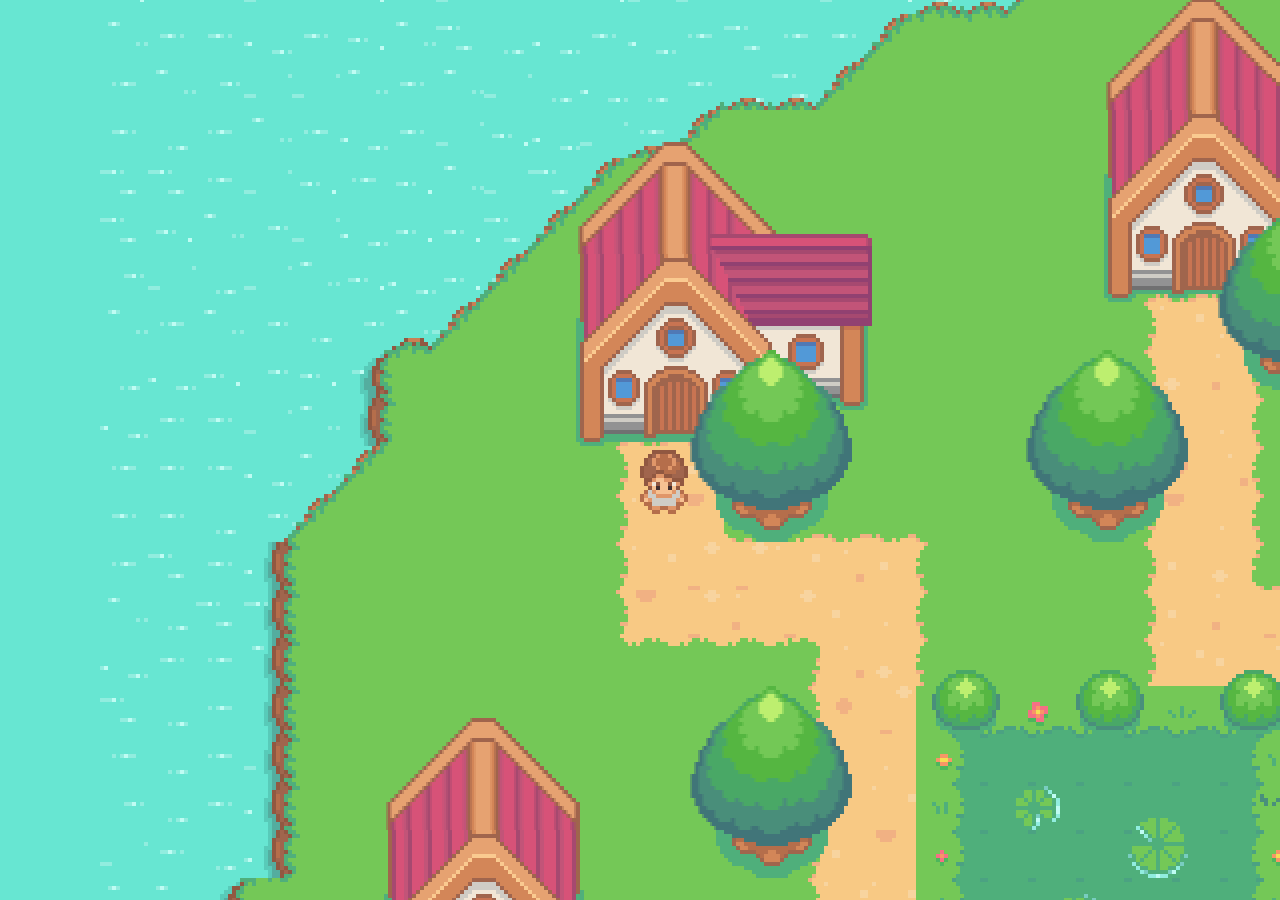
==== index.html @ 1d129493 "Grim Island static page" ====
<!DOCTYPE html><html lang="auto"><head><meta charSet="utf-8"/><meta name="viewport" content="width=device-width, initial-scale=1"/><link rel="stylesheet" href="/_next/static/css/6951ca8acd15903d.css" data-precedence="next"/><link rel="preload" as="script" fetchPriority="low" href="/_next/static/chunks/webpack-1c9603b7d2042f8e.js"/><script src="/_next/static/chunks/fd9d1056-6ea706ae31f9bc65.js" async=""></script><script src="/_next/static/chunks/23-ec4251ecdf810afa.js" async=""></script><script src="/_next/static/chunks/main-app-a40d16d8e5007010.js" async=""></script><script src="/_next/static/chunks/451-b7d86931d96db1ef.js" async=""></script><script src="/_next/static/chunks/app/page-04abd3bf579aa982.js" async=""></script><title>Grim Island</title><meta name="description" content="Grim Island is an MMO (Massive Multiplayer Online) game that features survival, resource management, stamina, hunger and thirst, animal breeding, action battles against monsters and players, social interaction and exploration."/><link rel="icon" href="/favicon.ico" type="image/x-icon" sizes="16x16"/><script src="/_next/static/chunks/polyfills-78c92fac7aa8fdd8.js" noModule=""></script></head><body class="__className_aaf875"><style data-emotion="css sfeprt">.css-sfeprt{width:100%;height:100%;background:#67E6D2;position:relative;}</style><div class="MuiBox-root css-sfeprt"><style data-emotion="css dgmsnk">.css-dgmsnk{top:0;left:0;z-index:0;position:absolute;background:transparent;width:100%;height:100%;background-image:url(/_next/static/media/terrain.efb0f998.png);-webkit-background-position:0px 0px;background-position:0px 0px;background-repeat:no-repeat;}</style><div class="MuiBox-root css-dgmsnk"></div><style data-emotion="css m238lt">.css-m238lt{position:absolute;z-index:1;left:0;top:0;display:inline-block;background:url(/_next/static/media/down.1079eea5.png);background-repeat:no-repeat;width:48px;height:68px;-webkit-background-position:-0px -0px;background-position:-0px -0px;}</style><div class="MuiBox-root css-m238lt"></div><style data-emotion="css 7clo85">.css-7clo85{width:100%;height:100%;position:absolute;top:0;left:0;background:transparent;color:transparent;border:none;outline:none;z-index:3;}</style><div class="MuiBox-root css-7clo85"></div><style data-emotion="css eqay6m">.css-eqay6m{top:0;left:-10px;z-index:2;position:absolute;background:transparent;width:100%;height:100%;background-image:url(/_next/static/media/foreground.a6e61299.png);-webkit-background-position:0px 0px;background-position:0px 0px;background-repeat:no-repeat;opacity:0.55;}</style><div class="MuiBox-root css-eqay6m"></div></div><script src="/_next/static/chunks/webpack-1c9603b7d2042f8e.js" async=""></script><script>(self.__next_f=self.__next_f||[]).push([0]);self.__next_f.push([2,null])</script><script>self.__next_f.push([1,"1:HL[\"/_next/static/css/6951ca8acd15903d.css\",\"style\"]\n"])</script><script>self.__next_f.push([1,"2:I[5751,[],\"\"]\n4:I[6513,[],\"ClientPageRoot\"]\n5:I[752,[\"451\",\"static/chunks/451-b7d86931d96db1ef.js\",\"931\",\"static/chunks/app/page-04abd3bf579aa982.js\"],\"default\"]\n6:I[9275,[],\"\"]\n7:I[1343,[],\"\"]\n9:I[6130,[],\"\"]\na:[]\n"])</script><script>self.__next_f.push([1,"0:[[[\"$\",\"link\",\"0\",{\"rel\":\"stylesheet\",\"href\":\"/_next/static/css/6951ca8acd15903d.css\",\"precedence\":\"next\",\"crossOrigin\":\"$undefined\"}]],[\"$\",\"$L2\",null,{\"buildId\":\"YFWDScAECFGtNjit49WVN\",\"assetPrefix\":\"\",\"initialCanonicalUrl\":\"/\",\"initialTree\":[\"\",{\"children\":[\"__PAGE__\",{}]},\"$undefined\",\"$undefined\",true],\"initialSeedData\":[\"\",{\"children\":[\"__PAGE__\",{},[[\"$L3\",[\"$\",\"$L4\",null,{\"props\":{\"params\":{},\"searchParams\":{}},\"Component\":\"$5\"}]],null],null]},[[\"$\",\"html\",null,{\"lang\":\"auto\",\"children\":[\"$\",\"body\",null,{\"className\":\"__className_aaf875\",\"children\":[\"$\",\"$L6\",null,{\"parallelRouterKey\":\"children\",\"segmentPath\":[\"children\"],\"error\":\"$undefined\",\"errorStyles\":\"$undefined\",\"errorScripts\":\"$undefined\",\"template\":[\"$\",\"$L7\",null,{}],\"templateStyles\":\"$undefined\",\"templateScripts\":\"$undefined\",\"notFound\":[[\"$\",\"title\",null,{\"children\":\"404: This page could not be found.\"}],[\"$\",\"div\",null,{\"style\":{\"fontFamily\":\"system-ui,\\\"Segoe UI\\\",Roboto,Helvetica,Arial,sans-serif,\\\"Apple Color Emoji\\\",\\\"Segoe UI Emoji\\\"\",\"height\":\"100vh\",\"textAlign\":\"center\",\"display\":\"flex\",\"flexDirection\":\"column\",\"alignItems\":\"center\",\"justifyContent\":\"center\"},\"children\":[\"$\",\"div\",null,{\"children\":[[\"$\",\"style\",null,{\"dangerouslySetInnerHTML\":{\"__html\":\"body{color:#000;background:#fff;margin:0}.next-error-h1{border-right:1px solid rgba(0,0,0,.3)}@media (prefers-color-scheme:dark){body{color:#fff;background:#000}.next-error-h1{border-right:1px solid rgba(255,255,255,.3)}}\"}}],[\"$\",\"h1\",null,{\"className\":\"next-error-h1\",\"style\":{\"display\":\"inline-block\",\"margin\":\"0 20px 0 0\",\"padding\":\"0 23px 0 0\",\"fontSize\":24,\"fontWeight\":500,\"verticalAlign\":\"top\",\"lineHeight\":\"49px\"},\"children\":\"404\"}],[\"$\",\"div\",null,{\"style\":{\"display\":\"inline-block\"},\"children\":[\"$\",\"h2\",null,{\"style\":{\"fontSize\":14,\"fontWeight\":400,\"lineHeight\":\"49px\",\"margin\":0},\"children\":\"This page could not be found.\"}]}]]}]}]],\"notFoundStyles\":[],\"styles\":null}]}]}],null],null],\"couldBeIntercepted\":false,\"initialHead\":[false,\"$L8\"],\"globalErrorComponent\":\"$9\",\"missingSlots\":\"$Wa\"}]]\n"])</script><script>self.__next_f.push([1,"8:[[\"$\",\"meta\",\"0\",{\"name\":\"viewport\",\"content\":\"width=device-width, initial-scale=1\"}],[\"$\",\"meta\",\"1\",{\"charSet\":\"utf-8\"}],[\"$\",\"title\",\"2\",{\"children\":\"Grim Island\"}],[\"$\",\"meta\",\"3\",{\"name\":\"description\",\"content\":\"Grim Island is an MMO (Massive Multiplayer Online) game that features survival, resource management, stamina, hunger and thirst, animal breeding, action battles against monsters and players, social interaction and exploration.\"}],[\"$\",\"link\",\"4\",{\"rel\":\"icon\",\"href\":\"/favicon.ico\",\"type\":\"image/x-icon\",\"sizes\":\"16x16\"}]]\n3:null\n"])</script></body></html>
---- _next/static/css/6951ca8acd15903d.css ----
@font-face{font-family:__Inter_aaf875;font-style:normal;font-weight:100 900;font-display:swap;src:url(/_next/static/media/ec159349637c90ad-s.woff2) format("woff2");unicode-range:u+0460-052f,u+1c80-1c88,u+20b4,u+2de0-2dff,u+a640-a69f,u+fe2e-fe2f}@font-face{font-family:__Inter_aaf875;font-style:normal;font-weight:100 900;font-display:swap;src:url(/_next/static/media/513657b02c5c193f-s.woff2) format("woff2");unicode-range:u+0301,u+0400-045f,u+0490-0491,u+04b0-04b1,u+2116}@font-face{font-family:__Inter_aaf875;font-style:normal;font-weight:100 900;font-display:swap;src:url(/_next/static/media/fd4db3eb5472fc27-s.woff2) format("woff2");unicode-range:u+1f??}@font-face{font-family:__Inter_aaf875;font-style:normal;font-weight:100 900;font-display:swap;src:url(/_next/static/media/51ed15f9841b9f9d-s.woff2) format("woff2");unicode-range:u+0370-0377,u+037a-037f,u+0384-038a,u+038c,u+038e-03a1,u+03a3-03ff}@font-face{font-family:__Inter_aaf875;font-style:normal;font-weight:100 900;font-display:swap;src:url(/_next/static/media/05a31a2ca4975f99-s.woff2) format("woff2");unicode-range:u+0102-0103,u+0110-0111,u+0128-0129,u+0168-0169,u+01a0-01a1,u+01af-01b0,u+0300-0301,u+0303-0304,u+0308-0309,u+0323,u+0329,u+1ea0-1ef9,u+20ab}@font-face{font-family:__Inter_aaf875;font-style:normal;font-weight:100 900;font-display:swap;src:url(/_next/static/media/d6b16ce4a6175f26-s.woff2) format("woff2");unicode-range:u+0100-02af,u+0304,u+0308,u+0329,u+1e00-1e9f,u+1ef2-1eff,u+2020,u+20a0-20ab,u+20ad-20c0,u+2113,u+2c60-2c7f,u+a720-a7ff}@font-face{font-family:__Inter_aaf875;font-style:normal;font-weight:100 900;font-display:swap;src:url(/_next/static/media/c9a5bc6a7c948fb0-s.p.woff2) format("woff2");unicode-range:u+00??,u+0131,u+0152-0153,u+02bb-02bc,u+02c6,u+02da,u+02dc,u+0304,u+0308,u+0329,u+2000-206f,u+2074,u+20ac,u+2122,u+2191,u+2193,u+2212,u+2215,u+feff,u+fffd}@font-face{font-family:__Inter_Fallback_aaf875;src:local("Arial");ascent-override:90.49%;descent-override:22.56%;line-gap-override:0.00%;size-adjust:107.06%}.__className_aaf875{font-family:__Inter_aaf875,__Inter_Fallback_aaf875;font-style:normal}:root{--max-width:1100px;--border-radius:12px;--font-mono:ui-monospace,Menlo,Monaco,"Cascadia Mono","Segoe UI Mono","Roboto Mono","Oxygen Mono","Ubuntu Monospace","Source Code Pro","Fira Mono","Droid Sans Mono","Courier New",monospace;--foreground-rgb:0,0,0;--background-start-rgb:214,219,220;--background-end-rgb:255,255,255;--primary-glow:conic-gradient(from 180deg at 50% 50%,#16abff33 0deg,#0885ff33 55deg,#54d6ff33 120deg,#0071ff33 160deg,transparent 360deg);--secondary-glow:radial-gradient(#fff,hsla(0,0%,100%,0));--tile-start-rgb:239,245,249;--tile-end-rgb:228,232,233;--tile-border:conic-gradient(#00000080,#00000040,#00000030,#00000020,#00000010,#00000010,#00000080);--callout-rgb:238,240,241;--callout-border-rgb:172,175,176;--card-rgb:180,185,188;--card-border-rgb:131,134,135}@media (prefers-color-scheme:dark){:root{--foreground-rgb:255,255,255;--background-start-rgb:0,0,0;--background-end-rgb:0,0,0;--primary-glow:radial-gradient(rgba(1,65,255,.4),rgba(1,65,255,0));--secondary-glow:linear-gradient(to bottom right,rgba(1,65,255,0),rgba(1,65,255,0),rgba(1,65,255,.3));--tile-start-rgb:2,13,46;--tile-end-rgb:2,5,19;--tile-border:conic-gradient(#ffffff80,#ffffff40,#ffffff30,#ffffff20,#ffffff10,#ffffff10,#ffffff80);--callout-rgb:20,20,20;--callout-border-rgb:108,108,108;--card-rgb:100,100,100;--card-border-rgb:200,200,200}}*{box-sizing:border-box;padding:0;margin:0}body,html{max-width:100vw;height:100vh;overflow-x:hidden}body{color:rgb(var(--foreground-rgb));background:linear-gradient(to bottom,transparent,rgb(var(--background-end-rgb))) rgb(var(--background-start-rgb))}a{color:inherit;text-decoration:none}@media (prefers-color-scheme:dark){html{color-scheme:dark}}
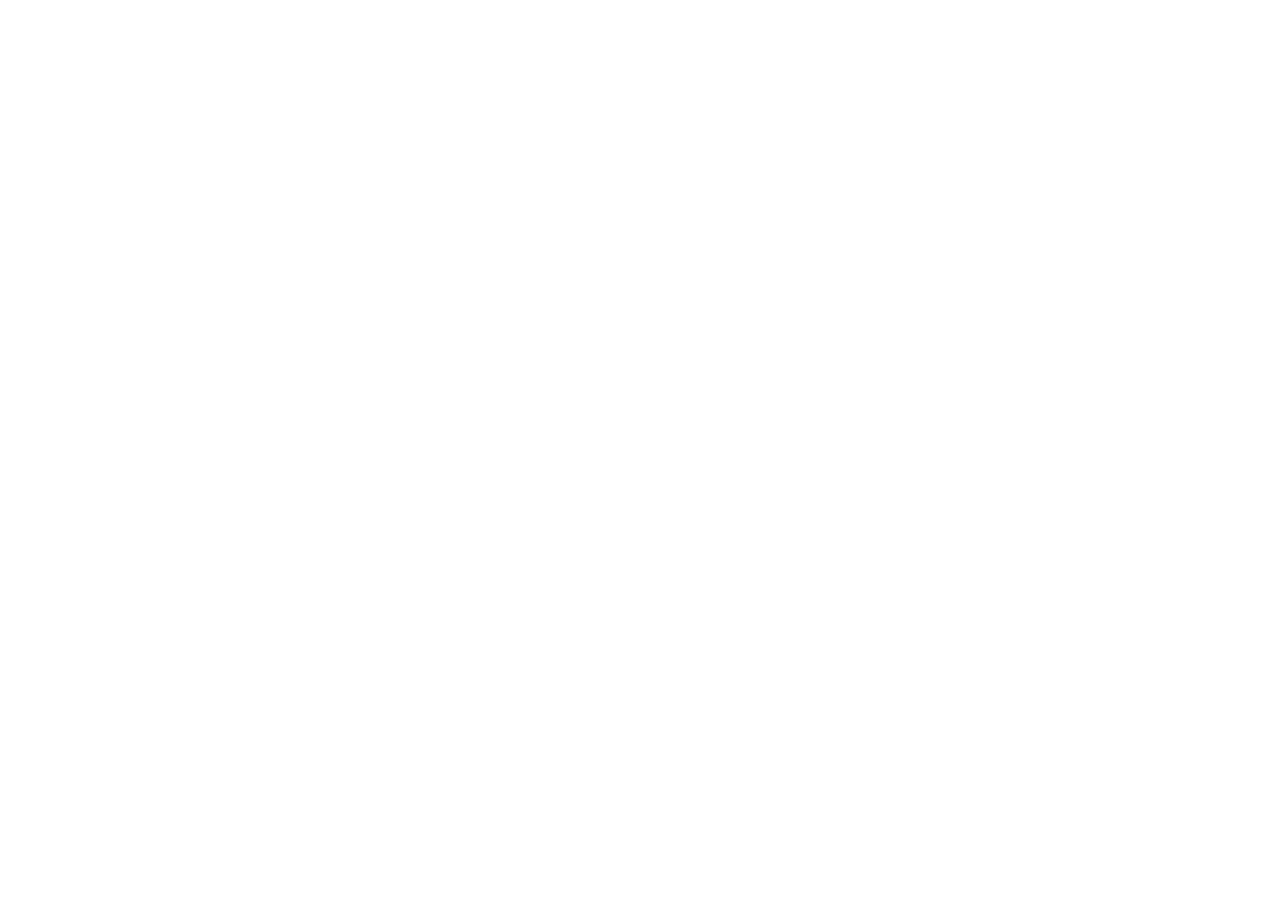
==== commit 26cccbcc: "* Correção no caminho base do projeto" ====
--- a/index.html
+++ b/index.html
@@ -1 +1 @@
-<!DOCTYPE html><html lang="auto"><head><meta charSet="utf-8"/><meta name="viewport" content="width=device-width, initial-scale=1"/><link rel="stylesheet" href="/_next/static/css/6951ca8acd15903d.css" data-precedence="next"/><link rel="preload" as="script" fetchPriority="low" href="/_next/static/chunks/webpack-1c9603b7d2042f8e.js"/><script src="/_next/static/chunks/fd9d1056-6ea706ae31f9bc65.js" async=""></script><script src="/_next/static/chunks/23-ec4251ecdf810afa.js" async=""></script><script src="/_next/static/chunks/main-app-a40d16d8e5007010.js" async=""></script><script src="/_next/static/chunks/451-b7d86931d96db1ef.js" async=""></script><script src="/_next/static/chunks/app/page-04abd3bf579aa982.js" async=""></script><title>Grim Island</title><meta name="description" content="Grim Island is an MMO (Massive Multiplayer Online) game that features survival, resource management, stamina, hunger and thirst, animal breeding, action battles against monsters and players, social interaction and exploration."/><link rel="icon" href="/favicon.ico" type="image/x-icon" sizes="16x16"/><script src="/_next/static/chunks/polyfills-78c92fac7aa8fdd8.js" noModule=""></script></head><body class="__className_aaf875"><style data-emotion="css sfeprt">.css-sfeprt{width:100%;height:100%;background:#67E6D2;position:relative;}</style><div class="MuiBox-root css-sfeprt"><style data-emotion="css dgmsnk">.css-dgmsnk{top:0;left:0;z-index:0;position:absolute;background:transparent;width:100%;height:100%;background-image:url(/_next/static/media/terrain.efb0f998.png);-webkit-background-position:0px 0px;background-position:0px 0px;background-repeat:no-repeat;}</style><div class="MuiBox-root css-dgmsnk"></div><style data-emotion="css m238lt">.css-m238lt{position:absolute;z-index:1;left:0;top:0;display:inline-block;background:url(/_next/static/media/down.1079eea5.png);background-repeat:no-repeat;width:48px;height:68px;-webkit-background-position:-0px -0px;background-position:-0px -0px;}</style><div class="MuiBox-root css-m238lt"></div><style data-emotion="css 7clo85">.css-7clo85{width:100%;height:100%;position:absolute;top:0;left:0;background:transparent;color:transparent;border:none;outline:none;z-index:3;}</style><div class="MuiBox-root css-7clo85"></div><style data-emotion="css eqay6m">.css-eqay6m{top:0;left:-10px;z-index:2;position:absolute;background:transparent;width:100%;height:100%;background-image:url(/_next/static/media/foreground.a6e61299.png);-webkit-background-position:0px 0px;background-position:0px 0px;background-repeat:no-repeat;opacity:0.55;}</style><div class="MuiBox-root css-eqay6m"></div></div><script src="/_next/static/chunks/webpack-1c9603b7d2042f8e.js" async=""></script><script>(self.__next_f=self.__next_f||[]).push([0]);self.__next_f.push([2,null])</script><script>self.__next_f.push([1,"1:HL[\"/_next/static/css/6951ca8acd15903d.css\",\"style\"]\n"])</script><script>self.__next_f.push([1,"2:I[5751,[],\"\"]\n4:I[6513,[],\"ClientPageRoot\"]\n5:I[752,[\"451\",\"static/chunks/451-b7d86931d96db1ef.js\",\"931\",\"static/chunks/app/page-04abd3bf579aa982.js\"],\"default\"]\n6:I[9275,[],\"\"]\n7:I[1343,[],\"\"]\n9:I[6130,[],\"\"]\na:[]\n"])</script><script>self.__next_f.push([1,"0:[[[\"$\",\"link\",\"0\",{\"rel\":\"stylesheet\",\"href\":\"/_next/static/css/6951ca8acd15903d.css\",\"precedence\":\"next\",\"crossOrigin\":\"$undefined\"}]],[\"$\",\"$L2\",null,{\"buildId\":\"YFWDScAECFGtNjit49WVN\",\"assetPrefix\":\"\",\"initialCanonicalUrl\":\"/\",\"initialTree\":[\"\",{\"children\":[\"__PAGE__\",{}]},\"$undefined\",\"$undefined\",true],\"initialSeedData\":[\"\",{\"children\":[\"__PAGE__\",{},[[\"$L3\",[\"$\",\"$L4\",null,{\"props\":{\"params\":{},\"searchParams\":{}},\"Component\":\"$5\"}]],null],null]},[[\"$\",\"html\",null,{\"lang\":\"auto\",\"children\":[\"$\",\"body\",null,{\"className\":\"__className_aaf875\",\"children\":[\"$\",\"$L6\",null,{\"parallelRouterKey\":\"children\",\"segmentPath\":[\"children\"],\"error\":\"$undefined\",\"errorStyles\":\"$undefined\",\"errorScripts\":\"$undefined\",\"template\":[\"$\",\"$L7\",null,{}],\"templateStyles\":\"$undefined\",\"templateScripts\":\"$undefined\",\"notFound\":[[\"$\",\"title\",null,{\"children\":\"404: This page could not be found.\"}],[\"$\",\"div\",null,{\"style\":{\"fontFamily\":\"system-ui,\\\"Segoe UI\\\",Roboto,Helvetica,Arial,sans-serif,\\\"Apple Color Emoji\\\",\\\"Segoe UI Emoji\\\"\",\"height\":\"100vh\",\"textAlign\":\"center\",\"display\":\"flex\",\"flexDirection\":\"column\",\"alignItems\":\"center\",\"justifyContent\":\"center\"},\"children\":[\"$\",\"div\",null,{\"children\":[[\"$\",\"style\",null,{\"dangerouslySetInnerHTML\":{\"__html\":\"body{color:#000;background:#fff;margin:0}.next-error-h1{border-right:1px solid rgba(0,0,0,.3)}@media (prefers-color-scheme:dark){body{color:#fff;background:#000}.next-error-h1{border-right:1px solid rgba(255,255,255,.3)}}\"}}],[\"$\",\"h1\",null,{\"className\":\"next-error-h1\",\"style\":{\"display\":\"inline-block\",\"margin\":\"0 20px 0 0\",\"padding\":\"0 23px 0 0\",\"fontSize\":24,\"fontWeight\":500,\"verticalAlign\":\"top\",\"lineHeight\":\"49px\"},\"children\":\"404\"}],[\"$\",\"div\",null,{\"style\":{\"display\":\"inline-block\"},\"children\":[\"$\",\"h2\",null,{\"style\":{\"fontSize\":14,\"fontWeight\":400,\"lineHeight\":\"49px\",\"margin\":0},\"children\":\"This page could not be found.\"}]}]]}]}]],\"notFoundStyles\":[],\"styles\":null}]}]}],null],null],\"couldBeIntercepted\":false,\"initialHead\":[false,\"$L8\"],\"globalErrorComponent\":\"$9\",\"missingSlots\":\"$Wa\"}]]\n"])</script><script>self.__next_f.push([1,"8:[[\"$\",\"meta\",\"0\",{\"name\":\"viewport\",\"content\":\"width=device-width, initial-scale=1\"}],[\"$\",\"meta\",\"1\",{\"charSet\":\"utf-8\"}],[\"$\",\"title\",\"2\",{\"children\":\"Grim Island\"}],[\"$\",\"meta\",\"3\",{\"name\":\"description\",\"content\":\"Grim Island is an MMO (Massive Multiplayer Online) game that features survival, resource management, stamina, hunger and thirst, animal breeding, action battles against monsters and players, social interaction and exploration.\"}],[\"$\",\"link\",\"4\",{\"rel\":\"icon\",\"href\":\"/favicon.ico\",\"type\":\"image/x-icon\",\"sizes\":\"16x16\"}]]\n3:null\n"])</script></body></html>+<!DOCTYPE html><html lang="auto"><head><meta charSet="utf-8"/><meta name="viewport" content="width=device-width, initial-scale=1"/><link rel="stylesheet" href="/grimtest/_next/static/css/bb6a8116572ea07c.css" data-precedence="next"/><link rel="preload" as="script" fetchPriority="low" href="/grimtest/_next/static/chunks/webpack-b9c8e86327d27e03.js"/><script src="/grimtest/_next/static/chunks/fd9d1056-6ea706ae31f9bc65.js" async=""></script><script src="/grimtest/_next/static/chunks/23-c34f16055c9f458b.js" async=""></script><script src="/grimtest/_next/static/chunks/main-app-a40d16d8e5007010.js" async=""></script><script src="/grimtest/_next/static/chunks/451-b7d86931d96db1ef.js" async=""></script><script src="/grimtest/_next/static/chunks/app/page-0843ccbcedf5fc37.js" async=""></script><title>Grim Island</title><meta name="description" content="Grim Island is an MMO (Massive Multiplayer Online) game that features survival, resource management, stamina, hunger and thirst, animal breeding, action battles against monsters and players, social interaction and exploration."/><link rel="icon" href="/grimtest/favicon.ico" type="image/x-icon" sizes="16x16"/><script src="/grimtest/_next/static/chunks/polyfills-78c92fac7aa8fdd8.js" noModule=""></script></head><body class="__className_ba0003"><style data-emotion="css sfeprt">.css-sfeprt{width:100%;height:100%;background:#67E6D2;position:relative;}</style><div class="MuiBox-root css-sfeprt"><style data-emotion="css by79u6">.css-by79u6{top:0;left:0;z-index:0;position:absolute;background:transparent;width:100%;height:100%;background-image:url(/grimtest/_next/static/media/terrain.efb0f998.png);-webkit-background-position:0px 0px;background-position:0px 0px;background-repeat:no-repeat;}</style><div class="MuiBox-root css-by79u6"></div><style data-emotion="css 1jfiw24">.css-1jfiw24{position:absolute;z-index:1;left:0;top:0;display:inline-block;background:url(/grimtest/_next/static/media/down.1079eea5.png);background-repeat:no-repeat;width:48px;height:68px;-webkit-background-position:-0px -0px;background-position:-0px -0px;}</style><div class="MuiBox-root css-1jfiw24"></div><style data-emotion="css 7clo85">.css-7clo85{width:100%;height:100%;position:absolute;top:0;left:0;background:transparent;color:transparent;border:none;outline:none;z-index:3;}</style><div class="MuiBox-root css-7clo85"></div><style data-emotion="css 11kyq4a">.css-11kyq4a{top:0;left:-10px;z-index:2;position:absolute;background:transparent;width:100%;height:100%;background-image:url(/grimtest/_next/static/media/foreground.a6e61299.png);-webkit-background-position:0px 0px;background-position:0px 0px;background-repeat:no-repeat;opacity:0.55;}</style><div class="MuiBox-root css-11kyq4a"></div></div><script src="/grimtest/_next/static/chunks/webpack-b9c8e86327d27e03.js" async=""></script><script>(self.__next_f=self.__next_f||[]).push([0]);self.__next_f.push([2,null])</script><script>self.__next_f.push([1,"1:HL[\"/grimtest/_next/static/css/bb6a8116572ea07c.css\",\"style\"]\n"])</script><script>self.__next_f.push([1,"2:I[5751,[],\"\"]\n4:I[6513,[],\"ClientPageRoot\"]\n5:I[752,[\"451\",\"static/chunks/451-b7d86931d96db1ef.js\",\"931\",\"static/chunks/app/page-0843ccbcedf5fc37.js\"],\"default\"]\n6:I[9275,[],\"\"]\n7:I[1343,[],\"\"]\n9:I[6130,[],\"\"]\na:[]\n"])</script><script>self.__next_f.push([1,"0:[[[\"$\",\"link\",\"0\",{\"rel\":\"stylesheet\",\"href\":\"/grimtest/_next/static/css/bb6a8116572ea07c.css\",\"precedence\":\"next\",\"crossOrigin\":\"$undefined\"}]],[\"$\",\"$L2\",null,{\"buildId\":\"ANlYk1HUlY50zb5RDsLqA\",\"assetPrefix\":\"/grimtest\",\"initialCanonicalUrl\":\"/\",\"initialTree\":[\"\",{\"children\":[\"__PAGE__\",{}]},\"$undefined\",\"$undefined\",true],\"initialSeedData\":[\"\",{\"children\":[\"__PAGE__\",{},[[\"$L3\",[\"$\",\"$L4\",null,{\"props\":{\"params\":{},\"searchParams\":{}},\"Component\":\"$5\"}]],null],null]},[[\"$\",\"html\",null,{\"lang\":\"auto\",\"children\":[\"$\",\"body\",null,{\"className\":\"__className_ba0003\",\"children\":[\"$\",\"$L6\",null,{\"parallelRouterKey\":\"children\",\"segmentPath\":[\"children\"],\"error\":\"$undefined\",\"errorStyles\":\"$undefined\",\"errorScripts\":\"$undefined\",\"template\":[\"$\",\"$L7\",null,{}],\"templateStyles\":\"$undefined\",\"templateScripts\":\"$undefined\",\"notFound\":[[\"$\",\"title\",null,{\"children\":\"404: This page could not be found.\"}],[\"$\",\"div\",null,{\"style\":{\"fontFamily\":\"system-ui,\\\"Segoe UI\\\",Roboto,Helvetica,Arial,sans-serif,\\\"Apple Color Emoji\\\",\\\"Segoe UI Emoji\\\"\",\"height\":\"100vh\",\"textAlign\":\"center\",\"display\":\"flex\",\"flexDirection\":\"column\",\"alignItems\":\"center\",\"justifyContent\":\"center\"},\"children\":[\"$\",\"div\",null,{\"children\":[[\"$\",\"style\",null,{\"dangerouslySetInnerHTML\":{\"__html\":\"body{color:#000;background:#fff;margin:0}.next-error-h1{border-right:1px solid rgba(0,0,0,.3)}@media (prefers-color-scheme:dark){body{color:#fff;background:#000}.next-error-h1{border-right:1px solid rgba(255,255,255,.3)}}\"}}],[\"$\",\"h1\",null,{\"className\":\"next-error-h1\",\"style\":{\"display\":\"inline-block\",\"margin\":\"0 20px 0 0\",\"padding\":\"0 23px 0 0\",\"fontSize\":24,\"fontWeight\":500,\"verticalAlign\":\"top\",\"lineHeight\":\"49px\"},\"children\":\"404\"}],[\"$\",\"div\",null,{\"style\":{\"display\":\"inline-block\"},\"children\":[\"$\",\"h2\",null,{\"style\":{\"fontSize\":14,\"fontWeight\":400,\"lineHeight\":\"49px\",\"margin\":0},\"children\":\"This page could not be found.\"}]}]]}]}]],\"notFoundStyles\":[],\"styles\":null}]}]}],null],null],\"couldBeIntercepted\":false,\"initialHead\":[false,\"$L8\"],\"globalErrorComponent\":\"$9\",\"missingSlots\":\"$Wa\"}]]\n"])</script><script>self.__next_f.push([1,"8:[[\"$\",\"meta\",\"0\",{\"name\":\"viewport\",\"content\":\"width=device-width, initial-scale=1\"}],[\"$\",\"meta\",\"1\",{\"charSet\":\"utf-8\"}],[\"$\",\"title\",\"2\",{\"children\":\"Grim Island\"}],[\"$\",\"meta\",\"3\",{\"name\":\"description\",\"content\":\"Grim Island is an MMO (Massive Multiplayer Online) game that features survival, resource management, stamina, hunger and thirst, animal breeding, action battles against monsters and players, social interaction and exploration.\"}],[\"$\",\"link\",\"4\",{\"rel\":\"icon\",\"href\":\"/grimtest/favicon.ico\",\"type\":\"image/x-icon\",\"sizes\":\"16x16\"}]]\n3:null\n"])</script></body></html>